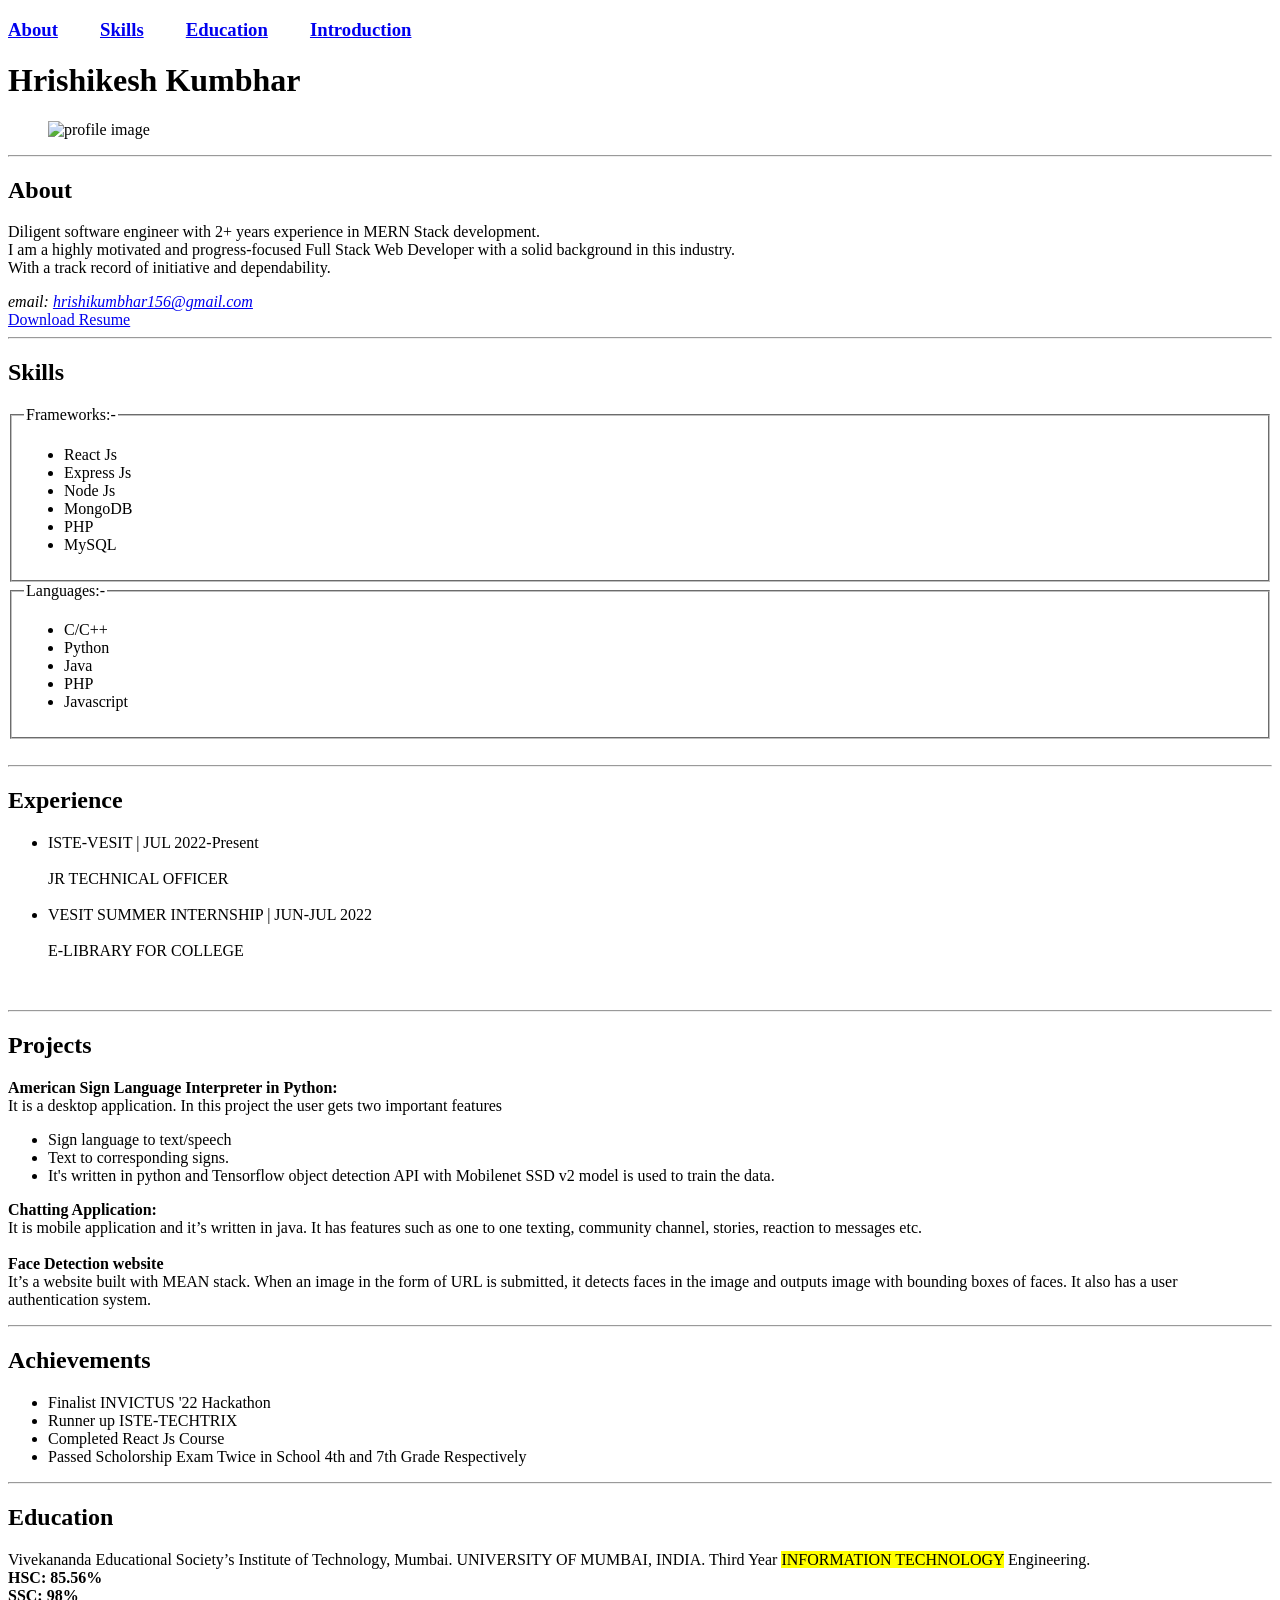
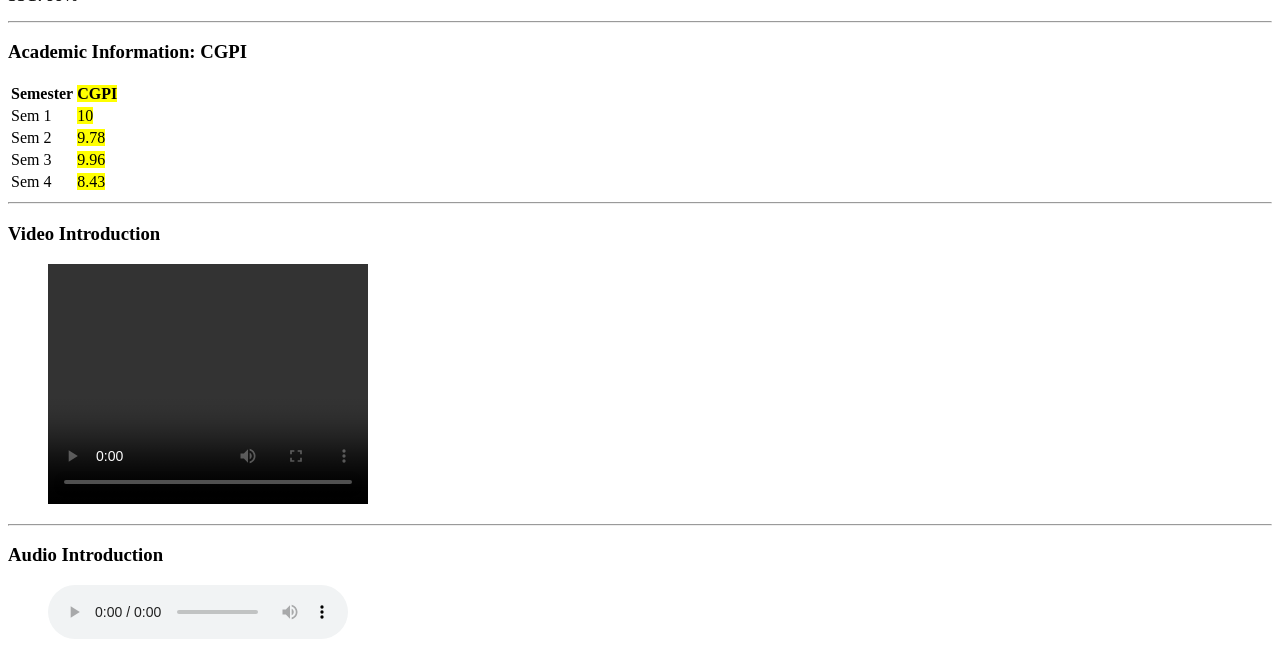
==== index.html @ 40a3f82d "nothing" ====
<!DOCTYPE html>
<html lang="en">
<head>
    <meta charset="UTF-8">
    <meta http-equiv="X-UA-Compatible" content="IE=edge">
    <meta name="viewport" content="width=device-width, initial-scale=1.0">
    <title>Profile Page | Hrishikesh Kumbhar</title>
    <link rel="icon" type="image/x-icon" href="./media/profile_img.png">
</head>
<body>
    <nav> 
        <h3><a href="#about">About</a> &nbsp; &nbsp; &nbsp; &nbsp; 
        <a href="#skills">Skills</a>  &nbsp; &nbsp; &nbsp; &nbsp; 
        <a href="#education">Education</a>  &nbsp; &nbsp; &nbsp; &nbsp; 
        <a href="#intro">Introduction</a>  &nbsp; &nbsp; &nbsp; &nbsp; 
      </h3>
    </nav>
    <header>
        <h1>Hrishikesh Kumbhar</h1>
    </header>
    <figure>
        <img src="./media/profile_img.png" alt="profile image" height="300px" >
       </figure>
       <hr>
    <section>
      <h2 id="about">About</h2>
      <p>Diligent software engineer with 2+ years experience in MERN Stack development. <br>
        I am a highly motivated and progress-focused Full Stack Web Developer with a solid background in this industry. <br>With a track record of initiative and dependability.
      </p>
      <address> <i>email:</i> <a href="mailto:hrishikumbhar156@gmail.com">hrishikumbhar156@gmail.com</a></address>  
      <a href="./media/RESUME.pdf" download>Download Resume</a>
    </section>
    <hr>
    <article>
        <h2 id="skills">Skills</h2>
        <fieldset>
            <legend>Frameworks:-</legend>
        <ul>
            <li>React Js</li>
            <li>Express Js</li>
            <li>Node Js</li>
            <li>MongoDB</li>
            <li>PHP</li>
            <li>MySQL</li>
            
        </ul></fieldset>

        <fieldset>
          <legend>Languages:-</legend>
      <ul>
          <li>C/C++</li>
          <li>Python</li>
          <li>Java</li>
          <li>PHP</li>
          <li>Javascript</li>
         
      </ul></fieldset>
      <br>
      <hr>
        <h2 id="experience">Experience</h2>
        <P>
          <ul>
            <li>ISTE-VESIT | JUL 2022-Present</li> <BR>
              JR TECHNICAL OFFICER <BR> <BR>
             <li>VESIT SUMMER INTERNSHIP | JUN-JUL 2022</li> <BR>
             
             E-LIBRARY FOR COLLEGE
          </ul>
          <br>
        </P>
        <hr>
        <h2 id="projects">Projects</h2>
        <p>
          <B>American Sign Language Interpreter in Python:</B> <br>
          It is a desktop application. In this project the user gets two important features 
         <ul>
          <li>Sign language to text/speech </li>
          <li>Text to corresponding signs. </li>
          <li>It's written in python and Tensorflow object detection API with Mobilenet SSD v2 model is used to train the data.</li>
          </ul>
          
           <b> Chatting Application:</b> <br>
          It is mobile application and it’s written in java.
          It has features such as one to one texting, community channel, stories, reaction to messages etc.<br> <br>
            <b>Face Detection website</b> <br>
          It’s a website built with MEAN stack. When an image in the form of URL is submitted, it detects faces in the image and outputs image with bounding boxes of faces. It also has a user authentication system.
          
        </p>
        <hr>
        <h2 id="achievements">Achievements </h2>
        <p>
          <ul>
            <li>Finalist INVICTUS '22 Hackathon</li>
            <li>Runner up ISTE-TECHTRIX</li>
            <li>Completed React Js Course </li>
            <li>Passed Scholorship Exam Twice in School 4th and 7th Grade Respectively</li>
          </ul>
        </p>
        <hr>
        <h2 id="education">Education</h2>
        
        <p> Vivekananda Educational Society’s Institute of Technology, Mumbai.
          UNIVERSITY OF MUMBAI, INDIA.
          Third Year <mark>INFORMATION TECHNOLOGY</mark>  Engineering.<br>
          <b>HSC: 85.56% </b> <br>
          <b>SSC: 98%</b>
        </p>
        <hr>
        <table>
      <h3><b>Academic Information: CGPI</b></h3>
                <th>Semester</th>
                <th><mark>CGPI</mark></th>
              </tr>
              <tr>
                <td>Sem 1</td>
                <td><mark>10</mark></td>
              </tr>
              <tr>
                <td>Sem 2 </td>
                <td><mark>9.78</mark></td>
              </tr>
              <tr>
                <td>Sem 3</td>
                <td><mark>9.96</mark></td>
              </tr>
              <tr>
                <td>Sem 4</td>
                <td><mark>8.43</mark></td>
              </tr>
        </table>
        <hr>
        <h3>Video Introduction</h3>
        <figure>
        <video width="320" height="240" controls>
            <source src="./media/intro.mp4" type="video/mp4">
                      </video>
                    </figure>

                    <hr>
          <h3>Audio Introduction</h3>
          <figure>
          <audio controls>
            <source src="./media/faded.mp3" type="audio/mpeg">
     
          </audio>
        </figure>

    </article>
    <aside></aside>
    <footer></footer>
</body>
</html>
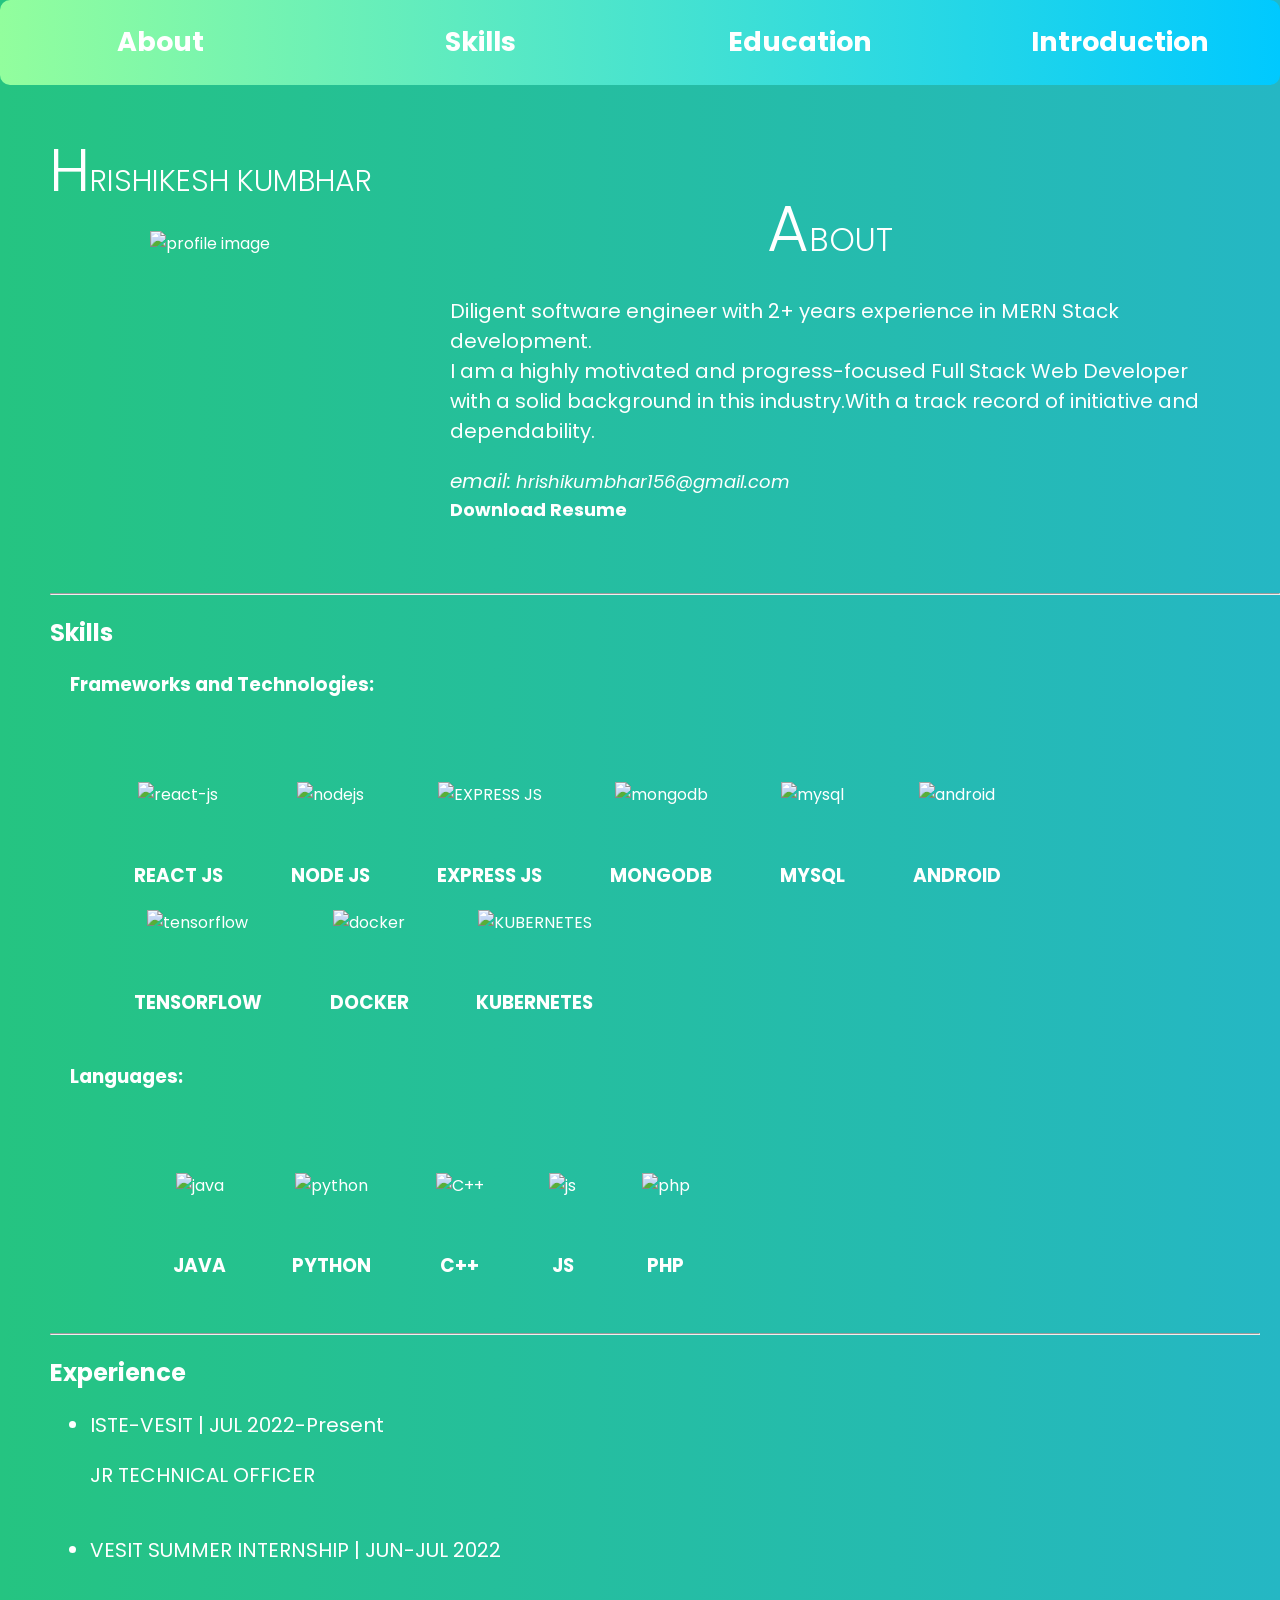
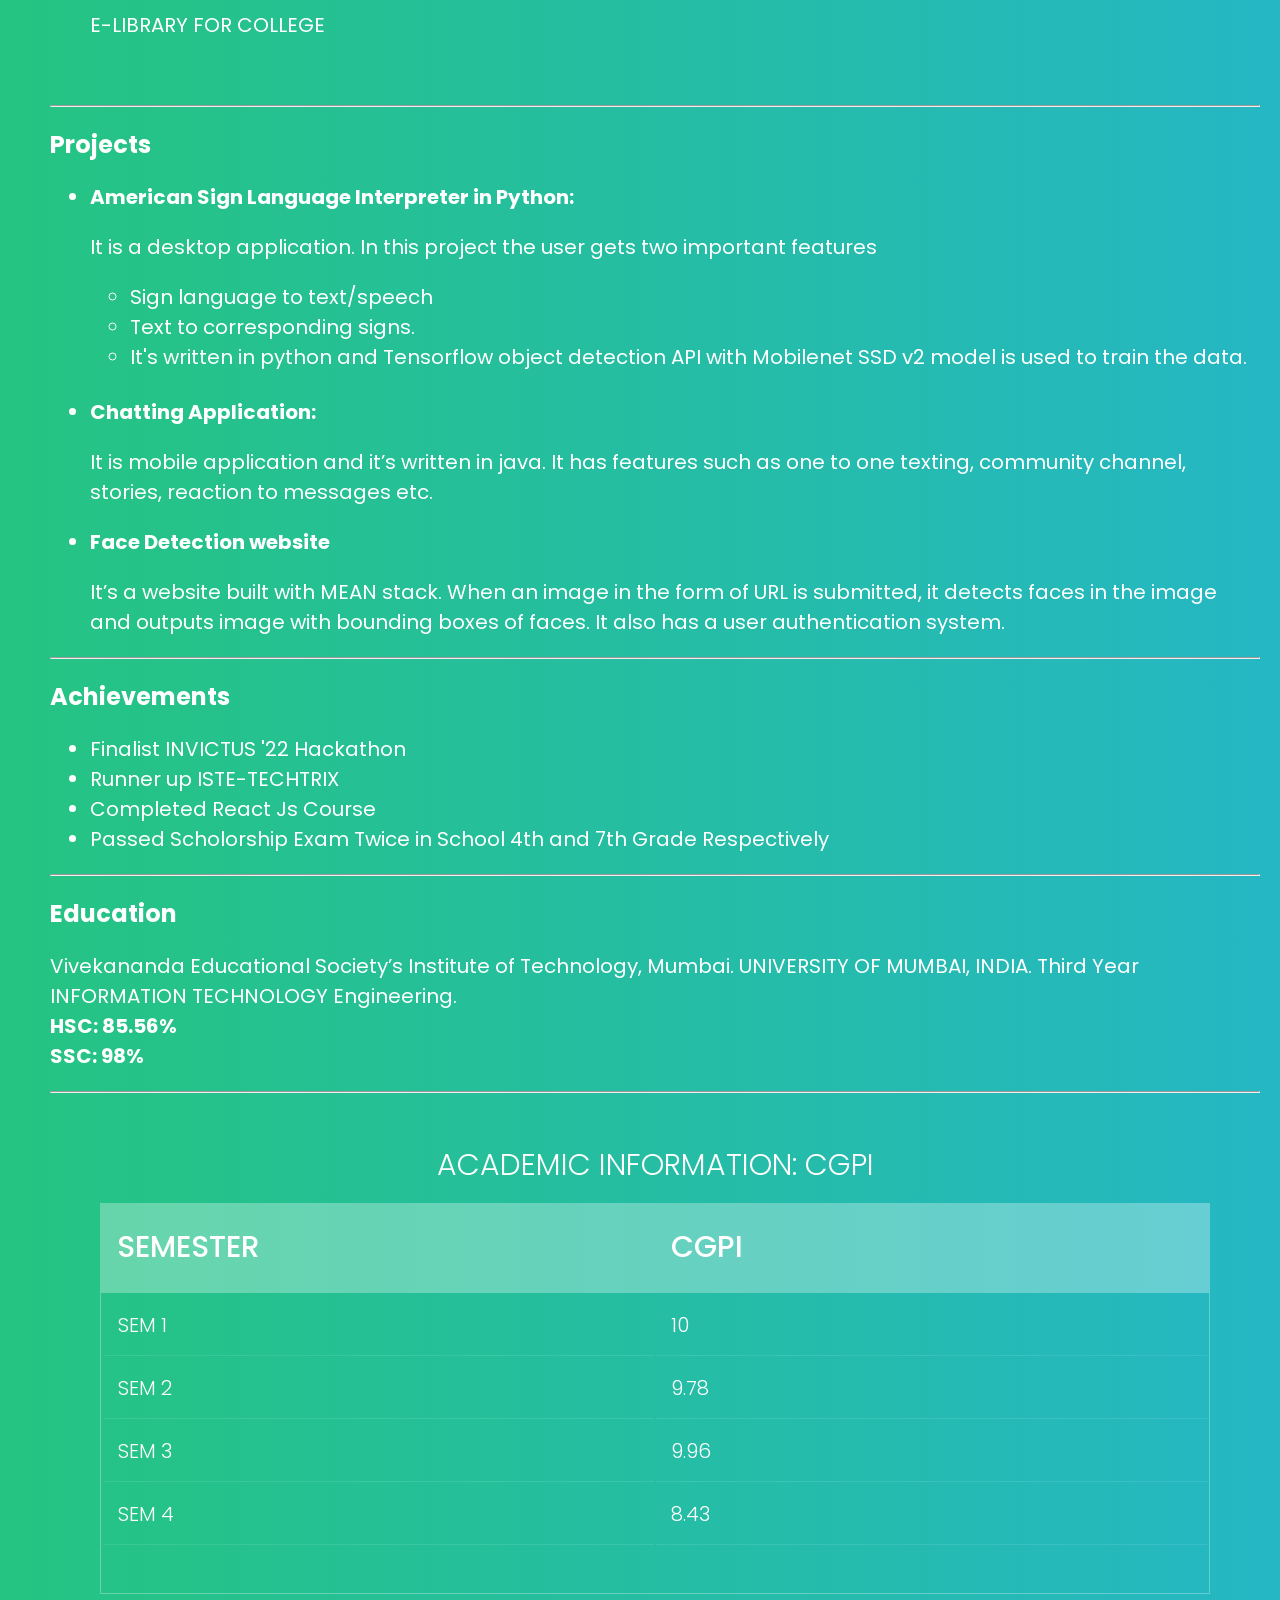
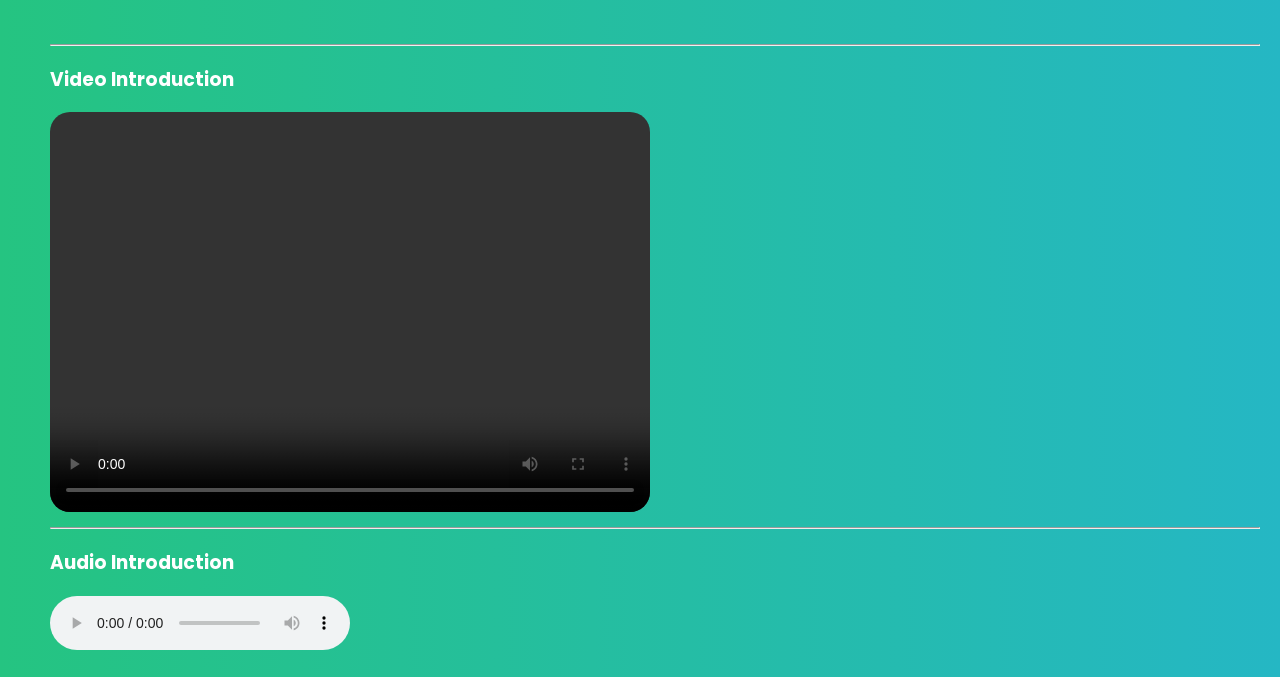
==== commit e168a63b: "adding css" ====
--- a/index.html
+++ b/index.html
@@ -6,85 +6,189 @@
     <meta name="viewport" content="width=device-width, initial-scale=1.0">
     <title>Profile Page | Hrishikesh Kumbhar</title>
     <link rel="icon" type="image/x-icon" href="./media/profile_img.png">
+    <link rel="stylesheet" href="./index.css">
+    <link rel="preconnect" href="https://fonts.googleapis.com">
+<link rel="preconnect" href="https://fonts.gstatic.com" crossorigin>
+<link href="https://fonts.googleapis.com/css2?family=Poppins:wght@100;300&display=swap" rel="stylesheet">
+    <style>
+      body{
+        margin:0px;
+        
+      }
+      *{
+        color: white;
+   font-family: 'Poppins', sans-serif;
+
+}
+#about::first-letter{
+  font-size: 200%;
+  
+ 
+}
+.name::first-letter{
+  font-size: 200%;
+}
+
+    </style>
 </head>
 <body>
-    <nav> 
-        <h3><a href="#about">About</a> &nbsp; &nbsp; &nbsp; &nbsp; 
-        <a href="#skills">Skills</a>  &nbsp; &nbsp; &nbsp; &nbsp; 
-        <a href="#education">Education</a>  &nbsp; &nbsp; &nbsp; &nbsp; 
-        <a href="#intro">Introduction</a>  &nbsp; &nbsp; &nbsp; &nbsp; 
-      </h3>
+    <nav class="navbar"> 
+        <a href="#about"><h2>About</h2></a> 
+        <a href="#skills"><h2>Skills</h2></a>  
+        <a href="#education"><h2>Education</h2></a>  
+        <a href="#intro"><h2>Introduction</h2></a>  
+      
     </nav>
+    <div class="about-container">
+      <div class="profile">
     <header>
-        <h1>Hrishikesh Kumbhar</h1>
+        <h1 class="name">Hrishikesh Kumbhar</h1>
     </header>
     <figure>
         <img src="./media/profile_img.png" alt="profile image" height="300px" >
-       </figure>
-       <hr>
-    <section>
-      <h2 id="about">About</h2>
-      <p>Diligent software engineer with 2+ years experience in MERN Stack development. <br>
-        I am a highly motivated and progress-focused Full Stack Web Developer with a solid background in this industry. <br>With a track record of initiative and dependability.
+       </figure> 
+      </div>
+  
+    <section class="about">
+      <h1 id="about" style="font-size: 32px;">About</h1>
+      <p style="font-size: 20px;">Diligent software engineer with 2+ years experience in MERN Stack development. <br>
+        I am a highly motivated and progress-focused Full Stack Web Developer with a solid background in this industry.With a track record of initiative and dependability.
       </p>
-      <address> <i>email:</i> <a href="mailto:hrishikumbhar156@gmail.com">hrishikumbhar156@gmail.com</a></address>  
-      <a href="./media/RESUME.pdf" download>Download Resume</a>
+      <address > <i style="font-size: 20px;">email:</i> <a style="color:white" href="mailto:hrishikumbhar156@gmail.com">hrishikumbhar156@gmail.com</a></address>  
+      <a href="./media/RESUME.pdf" download><strong>Download Resume</strong></a>
     </section>
+  </div>
+    <hr style="margin-left:50px;">
+    <article class="skills" style="margin-left:50px">
+        <h2 id="skills">Skills</h2>
+        <div class="Framworks" style="padding-left: 20px;">
+          <h3>Frameworks and Technologies:</h3>
+          
+          <div className="tech"> 
+            
+            <div class="box">
+              <div class="icon">
+                <img class="icon-image" src="https://img.icons8.com/nolan/48/react-native.png" alt="react-js"/>
+                <h3>REACT JS</h3>
+                </div>
+
+                <div class="icon">
+                  <img class="icon-image" src="https://img.icons8.com/color/48/000000/nodejs.png" alt="nodejs"/>
+            
+                  <h3>NODE JS</h3>
+                  </div>
+
+                  <div class="icon">
+                    <img class="icon-image" src="https://img.icons8.com/color/48/000000/express-js.png" alt="EXPRESS JS"/>
+              
+                    <h3>EXPRESS JS</h3>
+                    </div>
+                  
+                    <div class="icon">
+                      <img class="icon-image" src="https://img.icons8.com/color/48/000000/mongodb.png" alt="mongodb"/>
+                
+                      <h3>MONGODB</h3>
+                      </div>
+
+                      <div class="icon">
+                        <img  class="icon-image" src="https://img.icons8.com/nolan/48/mysql.png" alt="mysql"/>
+                      
+                        <h3>MYSQL</h3>
+                        </div>
+
+                      <div class="icon">
+                        <img  class="icon-image" src="https://img.icons8.com/color/48/000000/android-os.png" alt="android"/>
+                    
+                        <h3>ANDROID</h3>
+                        </div>
+                        <div class="icon">
+                          <img class="icon-image"  src="https://img.icons8.com/color/48/000000/tensorflow.png" alt="tensorflow"/>
+                          <h3>TENSORFLOW</h3>
+                          </div>
+
+                          <div class="icon">
+                            <img class="icon-image"  src="https://img.icons8.com/fluent/48/000000/docker.png"  alt="docker"/>
+                            <h3>DOCKER</h3>
+                            </div>
+
+                            <div class="icon">
+                              <img class="icon-image"  src="https://img.icons8.com/color/48/000000/kubernetes.png" alt="KUBERNETES"/>
+                              <h3>KUBERNETES</h3>
+                              </div>
+
+                        
+  
+            </div>
+            </div>
+        </div>
+          
+        
+     
+
+      
+          <div class="languages">
+            <h3 style="padding-left: 20px;">Languages:</h3>
+            <div class="tech" style="padding-bottom: 20px;">
+              <div class="box">
+              <div class="icon">
+              <img class="icon-image" src="https://img.icons8.com/color/48/000000/java-coffee-cup-logo--v1.png" alt="java"/>
+              <h3>JAVA</h3>
+              </div>
+              <div class="icon">
+              <img class="icon-image" src='https://img.icons8.com/color/48/000000/python--v2.png'alt="python"/>
+              <h3>PYTHON</h3>
+              </div>
+      
+              <div class="icon">
+              <img class="icon-image" src="https://img.icons8.com/color/48/000000/c-plus-plus-logo.png" alt="C++"/>
+              <h3>C++</h3>
+              </div>
+      
+              <div class="icon">
+              <img class="icon-image" src="https://img.icons8.com/color/48/000000/javascript--v1.png" alt="js"/>
+              <h3>JS</h3>
+              </div>
+      
+              <div class="icon">
+              <img class="icon-image" src="https://img.icons8.com/color/48/000000/php.png" alt="php"/>
+              <h3>PHP</h3>
+              </div>
+              </div>
+              </div>
+          </div>
+    
+    <!-- </fieldset> -->
     <hr>
-    <article>
-        <h2 id="skills">Skills</h2>
-        <fieldset>
-            <legend>Frameworks:-</legend>
-        <ul>
-            <li>React Js</li>
-            <li>Express Js</li>
-            <li>Node Js</li>
-            <li>MongoDB</li>
-            <li>PHP</li>
-            <li>MySQL</li>
-            
-        </ul></fieldset>
-
-        <fieldset>
-          <legend>Languages:-</legend>
-      <ul>
-          <li>C/C++</li>
-          <li>Python</li>
-          <li>Java</li>
-          <li>PHP</li>
-          <li>Javascript</li>
-         
-      </ul></fieldset>
-      <br>
-      <hr>
+     
         <h2 id="experience">Experience</h2>
         <P>
           <ul>
-            <li>ISTE-VESIT | JUL 2022-Present</li> <BR>
-              JR TECHNICAL OFFICER <BR> <BR>
+            <li>ISTE-VESIT | JUL 2022-Present</li> 
+              <p>JR TECHNICAL OFFICER</p> <BR>
              <li>VESIT SUMMER INTERNSHIP | JUN-JUL 2022</li> <BR>
              
-             E-LIBRARY FOR COLLEGE
+             <p>E-LIBRARY FOR COLLEGE</p>
           </ul>
           <br>
         </P>
         <hr>
         <h2 id="projects">Projects</h2>
         <p>
-          <B>American Sign Language Interpreter in Python:</B> <br>
-          It is a desktop application. In this project the user gets two important features 
+          <ul>
+          <li><B>American Sign Language Interpreter in Python:</B> </li>
+          <p>It is a desktop application. In this project the user gets two important features</p> 
          <ul>
           <li>Sign language to text/speech </li>
           <li>Text to corresponding signs. </li>
           <li>It's written in python and Tensorflow object detection API with Mobilenet SSD v2 model is used to train the data.</li>
           </ul>
-          
-           <b> Chatting Application:</b> <br>
-          It is mobile application and it’s written in java.
-          It has features such as one to one texting, community channel, stories, reaction to messages etc.<br> <br>
-            <b>Face Detection website</b> <br>
-          It’s a website built with MEAN stack. When an image in the form of URL is submitted, it detects faces in the image and outputs image with bounding boxes of faces. It also has a user authentication system.
-          
+          <br>
+           <li><b> Chatting Application:</b></li> 
+          <p>It is mobile application and it’s written in java.
+          It has features such as one to one texting, community channel, stories, reaction to messages etc.</p>
+            <li><b>Face Detection website</b> </li>
+        <p>  It’s a website built with MEAN stack. When an image in the form of URL is submitted, it detects faces in the image and outputs image with bounding boxes of faces. It also has a user authentication system.</p>
+        </ul>
         </p>
         <hr>
         <h2 id="achievements">Achievements </h2>
@@ -101,44 +205,69 @@
         
         <p> Vivekananda Educational Society’s Institute of Technology, Mumbai.
           UNIVERSITY OF MUMBAI, INDIA.
-          Third Year <mark>INFORMATION TECHNOLOGY</mark>  Engineering.<br>
+          Third Year INFORMATION TECHNOLOGY  Engineering.<br>
           <b>HSC: 85.56% </b> <br>
           <b>SSC: 98%</b>
         </p>
         <hr>
-        <table>
-      <h3><b>Academic Information: CGPI</b></h3>
-                <th>Semester</th>
-                <th><mark>CGPI</mark></th>
-              </tr>
-              <tr>
-                <td>Sem 1</td>
-                <td><mark>10</mark></td>
-              </tr>
-              <tr>
-                <td>Sem 2 </td>
-                <td><mark>9.78</mark></td>
-              </tr>
-              <tr>
-                <td>Sem 3</td>
-                <td><mark>9.96</mark></td>
-              </tr>
-              <tr>
-                <td>Sem 4</td>
-                <td><mark>8.43</mark></td>
-              </tr>
-        </table>
+        
+        <section>
+         
+          <h1>Academic Information: CGPI</h1>
+          <div class="tbl-header">
+            <table >
+              <thead>
+                <tr>
+                  <th>SEMESTER</th>
+                  <th>CGPI</th>
+                 
+                </tr>
+              </thead>
+            </table>
+          </div>
+          <div class="tbl-content">
+            <table >
+              <tbody>
+                <tr>
+                  <td>SEM 1</td>
+                  <td>10 </td>
+                
+                </tr>
+                <tr>
+                  <td>SEM 2</td>
+                  <td>9.78</td>
+                
+                </tr>
+                <tr>
+                  <td>SEM 3</td>
+                  <td>9.96</td>
+                  
+                </tr>
+                <tr>
+                  <td>SEM 4</td>
+                  <td>8.43</td>
+                
+                </tr>
+             
+             
+              </tbody>
+            </table>
+          </div>
+        </section>
+        
+        
+    
         <hr>
         <h3>Video Introduction</h3>
-        <figure>
-        <video width="320" height="240" controls>
-            <source src="./media/intro.mp4" type="video/mp4">
+       
+        <video id="intro" width="600" height="400" controls style="border-radius: 20px;">
+            <source src="./media/intro.mp4#t=0.1" type="video/mp4">
                       </video>
                     </figure>
 
                     <hr>
           <h3>Audio Introduction</h3>
-          <figure>
+       
           <audio controls>
             <source src="./media/faded.mp3" type="audio/mpeg">
      
--- a/index.css
+++ b/index.css
@@ -0,0 +1,146 @@
+
+.navbar{
+    display: flex;
+    justify-content: space-between;
+    background: #56ab2f;  /* fallback for old browsers */
+    background: -webkit-linear-gradient(to right, #a8e063, #56ab2f);  /* Chrome 10-25, Safari 5.1-6 */
+    background: linear-gradient(to right, #a8e063, #56ab2f); 
+    /* W3C, IE 10+/ Edge, Firefox 16+, Chrome 26+, Opera 12+, Safari 7+ */
+    background: #00C9FF;  /* fallback for old browsers */
+background: -webkit-linear-gradient(to right, #92FE9D, #00C9FF);  /* Chrome 10-25, Safari 5.1-6 */
+background: linear-gradient(to right, #92FE9D, #00C9FF); /* W3C, IE 10+/ Edge, Firefox 16+, Chrome 26+, Opera 12+, Safari 7+ */
+
+   
+
+    border-radius: 10px;
+}
+a{
+    text-decoration: none;
+   flex:1;
+;
+   text-align: center;
+   font-size: large;
+   color: black;
+}
+.about-container{
+    display: flex;
+    margin:20px;
+
+}
+.about{
+    flex:2;
+    
+}
+.profile{
+    flex:1;
+    text-align: center;
+}
+
+.box{
+    display: flex;
+    /* flex-direction: row; */
+    overflow: hidden;
+    flex-wrap: wrap;
+    padding:30px;
+    justify-content: flex-start;
+    /* margin-left: 200px;
+    margin-right: 200px; */
+    padding-bottom: 40px;
+}
+.icon{
+    
+    margin:3%;
+    height:60px;
+    align-items: center;
+    text-align: center;
+
+}
+img{
+    display: inline-block;
+    
+}
+.tech{
+   
+    margin-left: 5%;
+
+
+}
+.icon:hover{
+    transform: scale(1.5);
+}
+.skills{
+    margin:20px;
+   
+}
+.icon-image{
+    height: 60px;
+}
+li{
+    font-size: 20px;
+}
+p{
+    font-size: 20px;
+}
+b{
+    font-size: 20px;
+}
+
+h1{
+    font-size: 30px;
+    color: #fff;
+    text-transform: uppercase;
+    font-weight: 300;
+    text-align: center;
+    margin-bottom: 15px;
+  }
+  table{
+    width:100%;
+    table-layout: fixed;
+  }
+  .tbl-header{
+    background-color: rgba(255,255,255,0.3);
+   }
+  .tbl-content{
+    height:300px;
+    overflow-x:auto;
+    margin-top: 0px;
+    border: 1px solid rgba(255,255,255,0.3);
+  }
+  th{
+    padding: 20px 15px;
+    text-align: left;
+    font-weight: 500;
+    font-size: 30px;
+    color: #fff;
+    text-transform: uppercase;
+  }
+  td{
+    padding: 15px;
+    text-align: left;
+    vertical-align:middle;
+    font-weight: 300;
+    font-size: 20px;
+    color: #fff;
+    border-bottom: solid 1px rgba(255,255,255,0.1);
+  }
+  
+  
+  
+  
+  @import url(https://fonts.googleapis.com/css?family=Roboto:400,500,300,700);
+  body{
+    background: -webkit-linear-gradient(left, #25c481, #25b7c4);
+    background: linear-gradient(to right, #25c481, #25b7c4);
+    font-family: 'Roboto', sans-serif;
+  }
+  section{
+    margin: 50px;
+  }
+  
+  
+
+  
+  
+  
+
+  
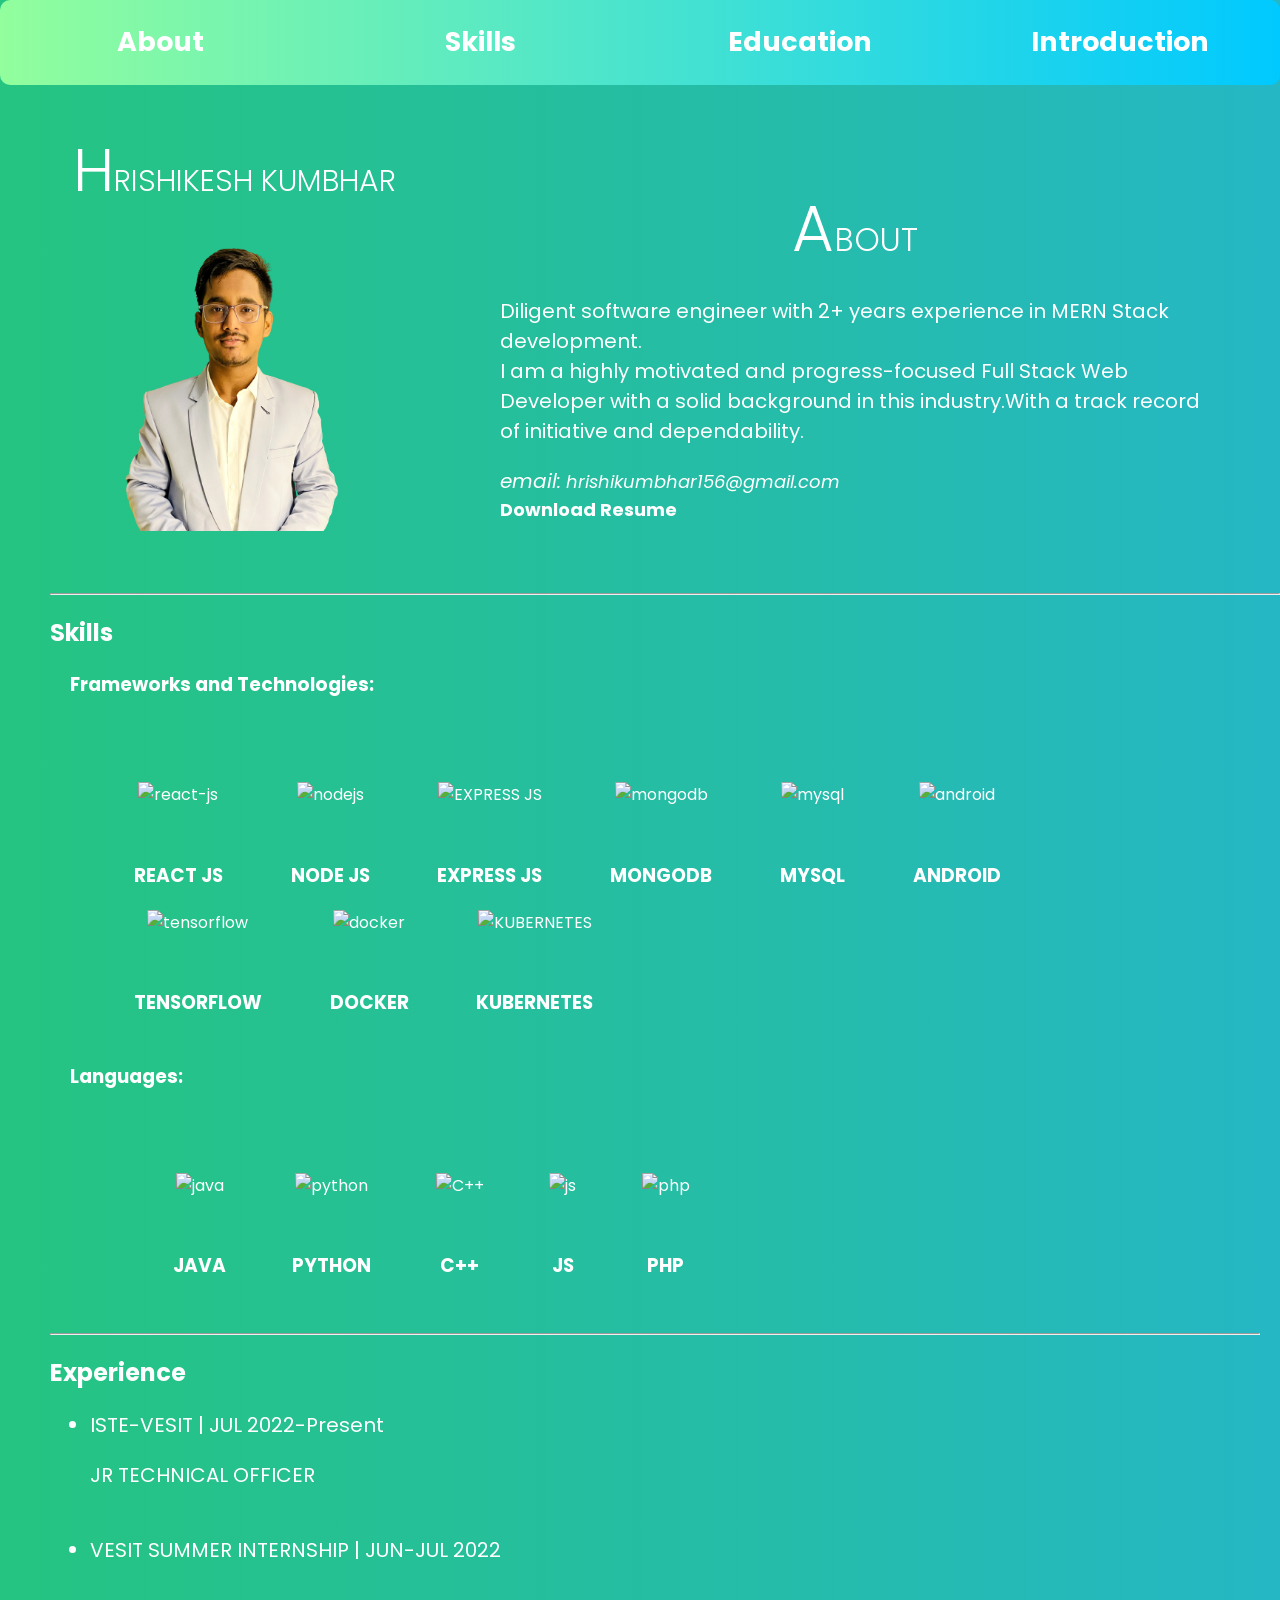
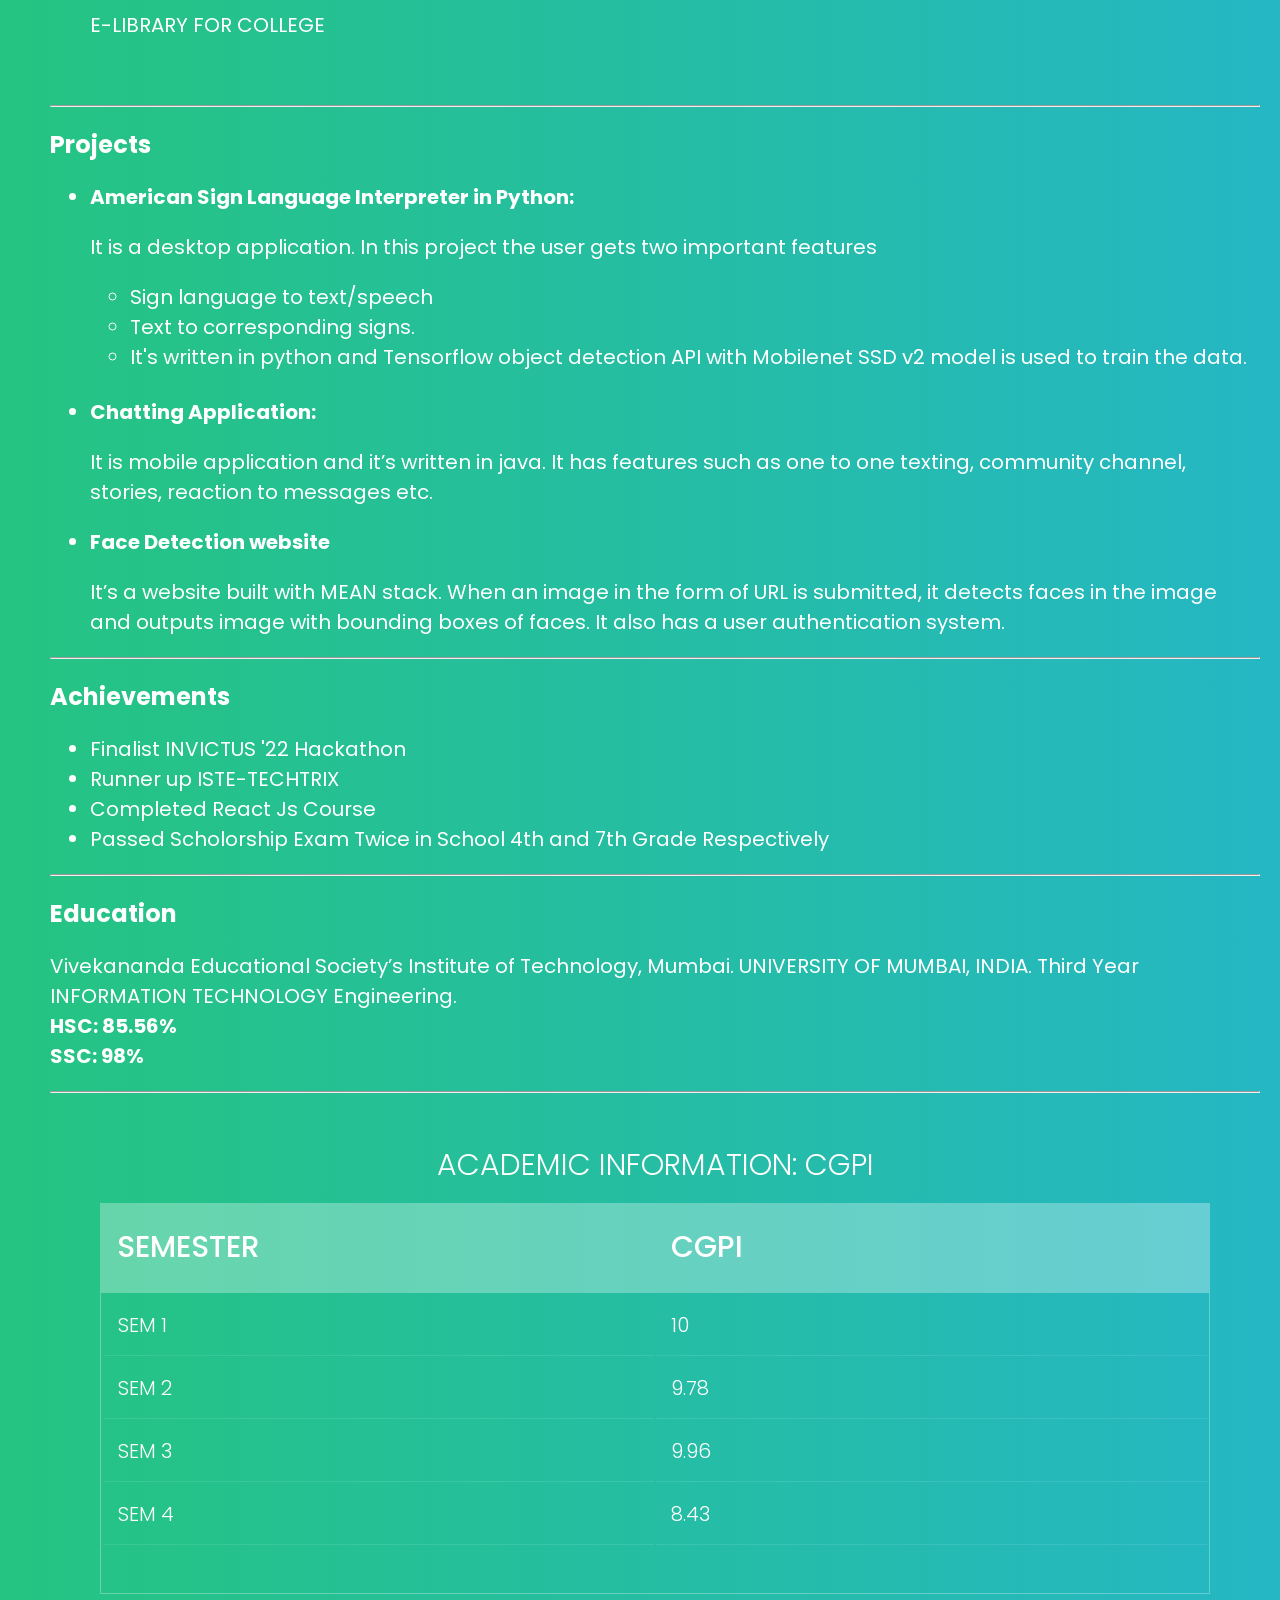
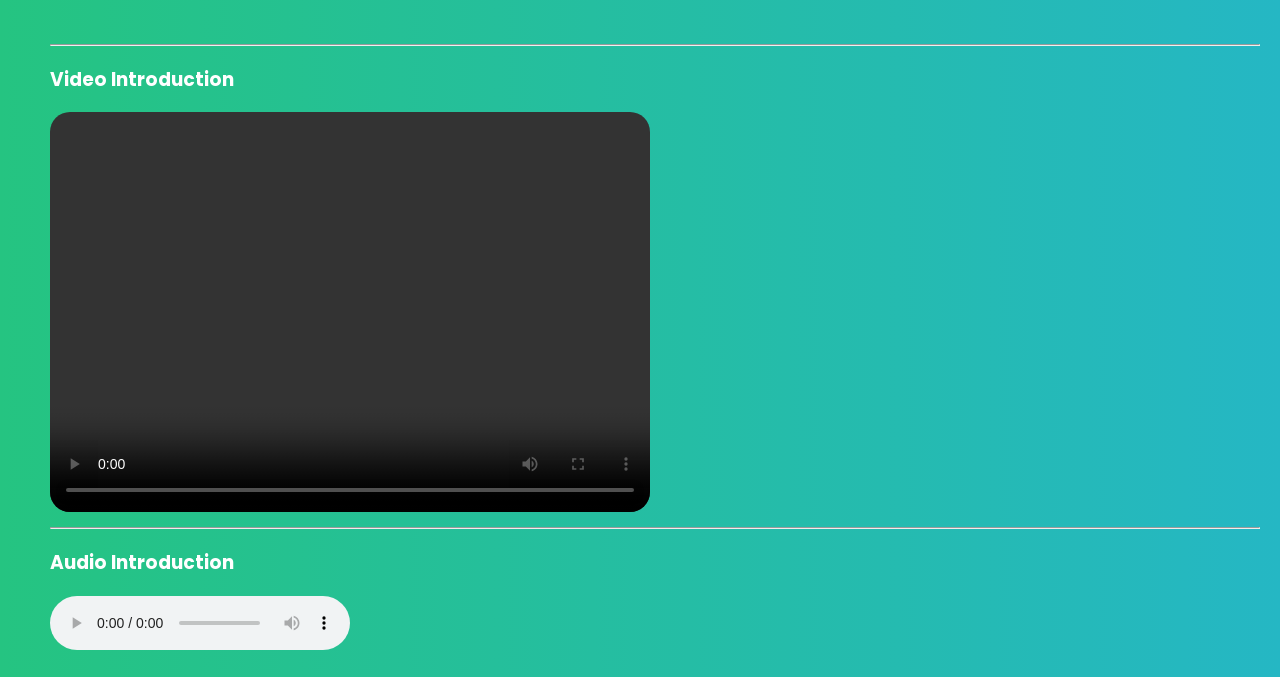
==== commit 2a321cc6: "css folder" ====
--- a/index.html
+++ b/index.html
@@ -45,7 +45,7 @@
         <h1 class="name">Hrishikesh Kumbhar</h1>
     </header>
     <figure>
-        <img src="./media/profile_img.png" alt="profile image" height="300px" >
+        <img src="./media/profile2.png" alt="profile image" height="300px" >
        </figure> 
       </div>
   
